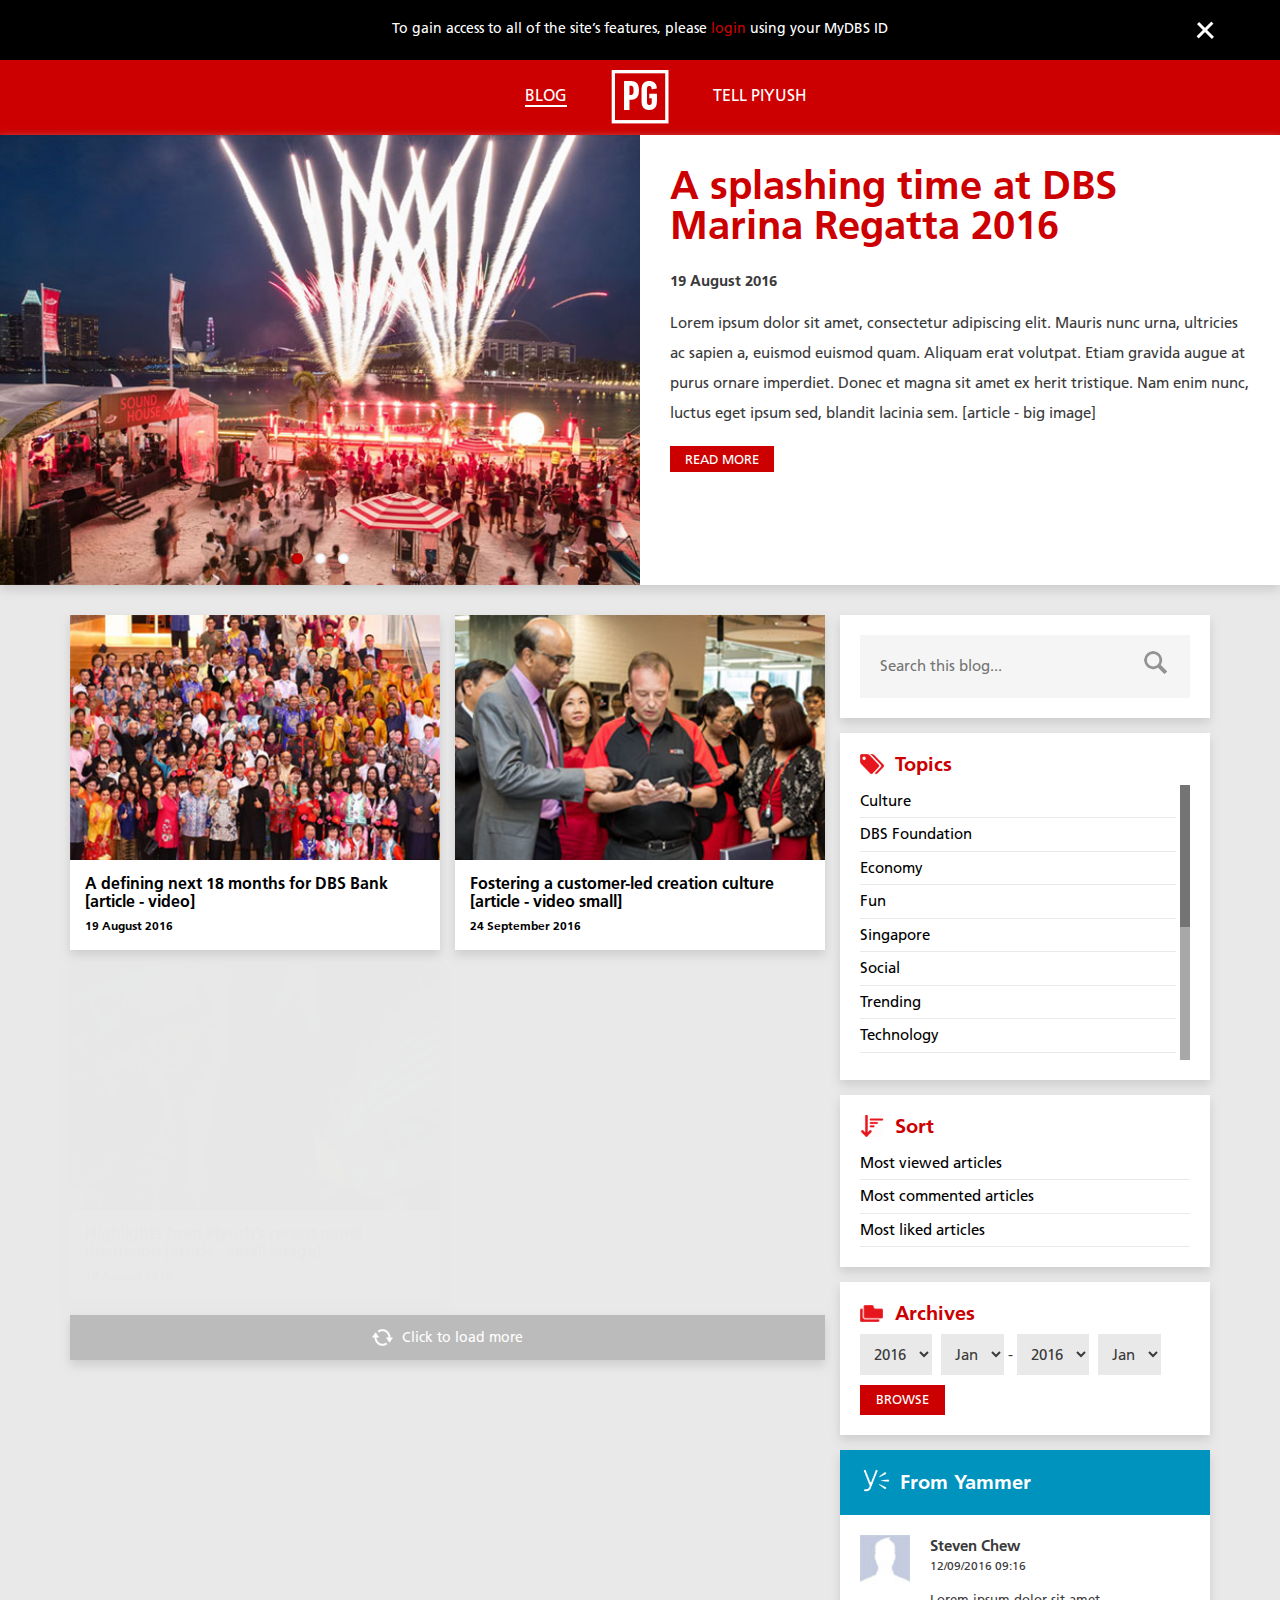
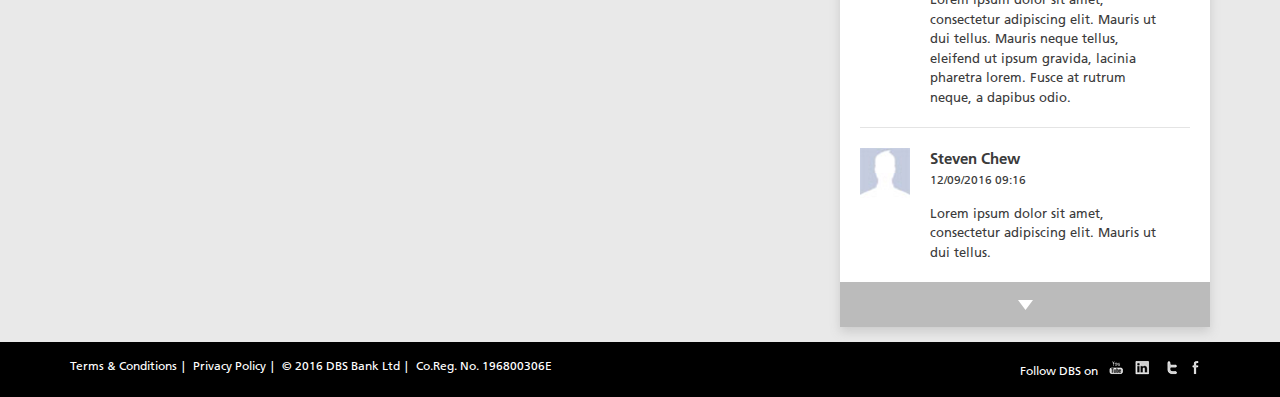
==== index.html @ 44f1f4d0 "first batch" ====
<!DOCTYPE html>
<html lang="en">
<head>
  <meta charset="utf-8">
  <meta http-equiv="X-UA-Compatible" content="IE=edge">
  <meta name="viewport" content="width=device-width, initial-scale=1, maximum-scale=1, user-scalable=no">
  <title>PG</title>
  <meta name="description" content="stuff">
  <meta name="keywords" content="stuff">
  <link rel="icon" href="favicon.png" type="icon/png" />
  <link rel="stylesheet" href="css/plugins.css"/>
  <link rel="stylesheet" href="css/styles.css"/>
  <!--[if lt IE 9]>
  <script src="https://oss.maxcdn.com/html5shiv/3.7.2/html5shiv.min.js"></script>
  <script src="https://oss.maxcdn.com/respond/1.4.2/respond.min.js"></script>
  <![endif]-->
  <script src="js/jquery.js"></script>
</head>
<body>
<!-- start header -->
<div class="login-header">
  <div class="container">
    <div class="row">
      <div class="col-md-12">
        <div class="login-header--statement">To gain access to all of the site’s features, please <a href="#login" title="login" class="fancybox link-login">login</a> using your MyDBS ID</div>
        <span class="js-close">Close</span>
      </div>
    </div>
  </div>
</div>
<header class="header-main">
  <div class="container">
    <div class="row">
      <div class="col-md-12">
        <h2 class="header-left"><span>Blog</span></h2>
        <a href="index.html" title="PG" class="branding-desktop"><img src="./images/branding.png" alt="PG"/></a>
        <h2 class="header-right"><a href="#" title="Tell Piyush">Tell Piyush</a></h2>
      </div>
    </div>
  </div>
</header>
<!-- end header -->


<section class="post-main clearfix">
  <div class="carousel-wrap js-loading">
    <div class="flexslider">
      <ul class="slides">
        <li>
          <a href="article.html" title="A splashing time at DBS Marina Regatta 2016" class="post-main--image" style="background-image:url(./placeholder/image-main.jpg);">
          </a>
        </li>
        <li>
          <a href="article.html" title="A splashing time at DBS Marina Regatta 2016" class="post-main--image" style="background-image:url(./placeholder/image-main-02.jpg);">
          </a>
        </li>
        <li>
          <a href="article.html" title="A splashing time at DBS Marina Regatta 2016" class="post-main--image" style="background-image:url(./placeholder/image-main-03.jpg);">
          </a>
        </li>
      </ul>
    </div>
  </div>
  <div class="post-main--content">
    <h2><a href="article.html" title="A splashing time at DBS Marina Regatta 2016">A splashing time at DBS Marina Regatta 2016</a></h2>
    <strong>19 August 2016</strong>
    <div class="post-main--data">
      <p>Lorem ipsum dolor sit amet, consectetur adipiscing elit. Mauris nunc urna, ultricies ac sapien a, euismod euismod quam. Aliquam erat volutpat. Etiam gravida augue at purus ornare imperdiet. Donec et magna sit amet ex herit tristique. Nam enim nunc, luctus eget ipsum sed, blandit lacinia sem. [article - big image]</p>
    </div>
    <a href="article.html" title="Read More" class="button button-red">Read More</a>
  </div>
</section>
<div class="container">
  <div class="row">
    <div class="col-md-8">

      <div class="row post-item--wrap">
      
        <!-- repeater start-->
        <div class="col-md-6 post-item--loader">
          <a href="article-video.html" title="#" class="post-item animate">
            <div class="post-item--image">
              <img src="./placeholder/image-post-01.jpg" alt="#" class="animate"/>
            </div>
            <div class="post-item--data">
              <h3>A defining next 18 months for DBS Bank [article - video]</h3>
              <strong>19 August 2016</strong>
            </div>
          </a>
        </div>
        <!-- repeater ends -->
        <div class="col-md-6 post-item--loader">
          <a href="article-videoSM.html" title="#" class="post-item animate">
            <div class="post-item--image">
              <img src="./placeholder/image-post-02.jpg" alt="#" class="animate"/>
            </div>
            <div class="post-item--data">
              <h3>Fostering a customer-led creation culture [article - video small]</h3>
              <strong>24 September 2016</strong>
            </div>
          </a>
        </div>
        <div class="col-md-6 post-item--loader">
          <a href="article-small.html" title="" class="post-item animate">
            <div class="post-item--image">
              <img src="./placeholder/image-post-03.jpg" alt="#" class="animate"/>
            </div>
            <div class="post-item--data">
              <h3>Highlights from Piyush’s recent panel discussion [article - small image]</h3>
              <strong>19 August 2016</strong>
            </div>
          </a>
        </div>
        <div class="col-md-6 post-item--loader">
          <a href="article-noimage.html" title="" class="post-item animate post-item--noimage">
            <div class="post-item--image">
              <!-- no image add *post-item--noimage class above-->
            </div>
            <div class="post-item--data">
              <h3>We are the World’s Best Digital Bank [article - no image]</h3>
              <strong>19 August 2016</strong>
            </div>
          </a>
        </div>
        <div class="col-md-6 post-item--loader">
          <a href="#" title="link" class="post-item animate">
            <div class="post-item--image">
              <img src="./placeholder/image-post-04.jpg" alt="#" class="animate"/>
            </div>
            <div class="post-item--data">
              <h3>DBS launches SGD 50 Million Foundation</h3>
              <strong>24 September 2016</strong><span class="seen-on seen-linkedin">As seen on</span>
            </div>
          </a>
        </div>
        <div class="col-md-6 post-item--loader">
          <a href="#" title="link" class="post-item animate post-item--noimage">
            <div class="post-item--image">
              <!-- no image add *post-item--noimage class above-->
            </div>
            <div class="post-item--data">
              <h3>We are the World’s Best Digital Bank</h3>
              <strong>19 August 2016</strong>
            </div>
          </a>
        </div>
        <div class="col-md-6 post-item--loader">
          <a href="#" title="link" class="post-item animate">
            <div class="post-item--image">
              <img src="./placeholder/image-post-06.jpg" alt="#" class="animate"/>
            </div>
            <div class="post-item--data">
              <h3>A defining next 18 months for DBS</h3>
              <strong>24 September 2016</strong>
            </div>
          </a>
        </div>
        <div class="col-md-6 post-item--loader">
          <a href="#" title="link" class="post-item animate post-item--noimage">
            <div class="post-item--image">
              <!-- no image add *post-item--noimage class above-->
            </div>
            <div class="post-item--data">
              <h3>DBS Group reported third-quarter earnings of SGD 1.07 billion, up 6% from a year ago. </h3>
              <strong>19 August 2016</strong>
            </div>
          </a>
        </div>
        <div class="col-md-6 post-item--loader">
          <a href="#" title="link" class="post-item animate">
            <div class="post-item--image">
              <img src="./placeholder/image-post-08.jpg" alt="#" class="animate"/>
            </div>
            <div class="post-item--data">
              <h3>A strong endorsement at the DBS board retreat</h3>
              <strong>24 September 2016</strong>
            </div>
          </a>
        </div>
        <div class="col-md-6 post-item--loader">
          <a href="#" title="link" class="post-item animate">
            <div class="post-item--image">
              <img src="./placeholder/image-post-01.jpg" alt="#" class="animate"/>
            </div>
            <div class="post-item--data">
              <h3>A defining next 18 months for DBS Bank lorem ipsum dolor sit amet</h3>
              <strong>19 August 2016</strong>
            </div>
          </a>
        </div>
        <div class="col-md-6 post-item--loader">
          <a href="#" title="link" class="post-item animate">
            <div class="post-item--image">
              <img src="./placeholder/image-post-02.jpg" alt="#" class="animate"/>
            </div>
            <div class="post-item--data">
              <h3>Fostering a customer-led creation culture</h3>
              <strong>24 September 2016</strong>
            </div>
          </a>
        </div>
        <div class="col-md-6 post-item--loader">
          <a href="#" title="link" class="post-item animate">
            <div class="post-item--image">
              <img src="./placeholder/image-post-03.jpg" alt="#" class="animate"/>
            </div>
            <div class="post-item--data">
              <h3>Highlights from Piyush’s recent panel discussion</h3>
              <strong>19 August 2016</strong>
            </div>
          </a>
        </div>
        <div class="col-md-6 post-item--loader">
          <a href="#" title="link" class="post-item animate">
            <div class="post-item--image">
              <img src="./placeholder/image-post-04.jpg" alt="#" class="animate"/>
            </div>
            <div class="post-item--data">
              <h3>DBS launches SGD 50 Million Foundation</h3>
              <strong>24 September 2016</strong>
            </div>
          </a>
        </div>
        <div class="col-md-6 post-item--loader">
          <a href="#" title="link" class="post-item animate post-item--noimage">
            <div class="post-item--image">
              <!-- no image add *post-item--noimage class above-->
            </div>
            <div class="post-item--data">
              <h3>We are the World’s Best Digital Bank</h3>
              <strong>19 August 2016</strong>
            </div>
          </a>
        </div>
        <div class="col-md-6 post-item--loader">
          <a href="#" title="link" class="post-item animate">
            <div class="post-item--image">
              <img src="./placeholder/image-post-06.jpg" alt="#" class="animate"/>
            </div>
            <div class="post-item--data">
              <h3>A defining next 18 months for DBS</h3>
              <strong>24 September 2016</strong>
            </div>
          </a>
        </div>
        <div class="col-md-6 post-item--loader">
          <a href="#" title="link" class="post-item animate post-item--noimage">
            <div class="post-item--image">
              <!-- no image add *post-item--noimage class above-->
            </div>
            <div class="post-item--data">
              <h3>DBS Group reported third-quarter earnings of SGD 1.07 billion, up 6% from a year ago. </h3>
              <strong>19 August 2016</strong>
            </div>
          </a>
        </div>
        <div class="col-md-6 post-item--loader">
          <a href="#" title="link" class="post-item animate">
            <div class="post-item--image">
              <img src="./placeholder/image-post-08.jpg" alt="#" class="animate"/>
            </div>
            <div class="post-item--data">
              <h3>A strong endorsement at the DBS board retreat</h3>
              <strong>24 September 2016</strong>
            </div>
          </a>
        </div>
        
      </div>
      
      <div class="row">
        <div class="col-md-12">
          <div class="js-loadmore button-load animate"><span>Click to load more</span></div>
        </div>
      </div>
    </div>
    
    <!-- start sidebar-->
    <div class="col-md-4">
      <div class="aside-wrapper">
        <div class="box-aside box-search">
          <form action="search.html">
            <input type="text" placeholder="Search this blog..." class="field-search"/>
            <input type="submit" class="field-submit animate"/>
          </form>
        </div>
        <div class="box-aside box-topics">
          <h2>Topics</h2>
          <div class="box-topics--list scroll-pane">
            <ul>
              <li><a href="#" title="Culture">Culture</a></li>
              <li><a href="#" title="DBS Foundation">DBS Foundation</a></li>
              <li><a href="#" title="Economy">Economy</a></li>
              <li><a href="#" title="Fun">Fun</a></li>
              <li><a href="#" title="Singapore">Singapore</a></li>
              <li><a href="#" title="Social">Social</a></li>
              <li><a href="#" title="Trending">Trending</a></li>
              <li><a href="#" title="Technology">Technology</a></li>
              <li><a href="#" title="Culture">Culture</a></li>
              <li><a href="#" title="DBS Foundation">DBS Foundation</a></li>
              <li><a href="#" title="Economy">Economy</a></li>
              <li><a href="#" title="Fun">Fun</a></li>
              <li><a href="#" title="Singapore">Singapore</a></li>
              <li><a href="#" title="Social">Social</a></li>
              <li><a href="#" title="Trending">Trending</a></li>
              <li><a href="#" title="Technology">Technology</a></li>
            </ul>
          </div>
        </div>
        <div class="box-aside box-sort">
          <h2>Sort</h2>
          <ul>
            <li><a href="#" title="Most viewed articles">Most viewed articles</a></li>
            <li><a href="#" title="Most commented articles">Most commented articles</a></li>
            <li><a href="#" title="Most liked articles">Most liked articles</a></li>
          </ul>
        </div>
        <div class="box-aside box-archives">
          <h2>Archives</h2>
          <div class="box-archive--date">
            <select>
              <option>2016</option>
            </select>
            <select>
              <option>Jan</option>
            </select>
            -
            <select>
              <option>2016</option>
            </select>
            <select>
              <option>Jan</option>
            </select>
            <a href="#" title="#" class="button button-red">Browse</a>
          </div>
        </div>
        <div class="box-aside box-yammer">
          <h2>From Yammer</h2>
          <div class="yammer-data yammer-wrapper yammer-hide">
            <div class="yammer-post clearfix">
              <div class="yammer-image">
                <img src="./images/icon-user.jpg" title="Steven Chew"/>
              </div>
              <div class="yammer-data">
                <strong>Steven Chew</strong>
                <div class="yammer-date">
                  <span>12/09/2016</span>
                  <span>09:16</span>
                </div>
                <div class="yammer-content">
                  Lorem ipsum dolor sit amet, consectetur adipiscing elit. Mauris ut dui tellus. Mauris neque tellus, eleifend ut ipsum gravida, lacinia pharetra lorem. Fusce at rutrum neque, a dapibus odio. 
                </div>
              </div>
            </div>
            <div class="yammer-post clearfix">
              <div class="yammer-image">
                <img src="./images/icon-user.jpg" title="Steven Chew"/>
              </div>
              <div class="yammer-data">
                <strong>Steven Chew</strong>
                <div class="yammer-date">
                  <span>12/09/2016</span>
                  <span>09:16</span>
                </div>
                <div class="yammer-content">
                  Lorem ipsum dolor sit amet, consectetur adipiscing elit. Mauris ut dui tellus.
                </div>
              </div>
            </div>
            <div class="yammer-post clearfix">
              <div class="yammer-image">
                <img src="./images/icon-user.jpg" title="Steven Chew"/>
              </div>
              <div class="yammer-data">
                <strong>Steven Chew</strong>
                <div class="yammer-date">
                  <span>12/09/2016</span>
                  <span>09:16</span>
                </div>
                <div class="yammer-content">
                  Lorem ipsum dolor sit amet, consectetur adipiscing elit. Mauris ut dui tellus.
                </div>
              </div>
            </div>
            <div class="yammer-post clearfix">
              <div class="yammer-image">
                <img src="./images/icon-user.jpg" title="Steven Chew"/>
              </div>
              <div class="yammer-data">
                <strong>Steven Chew</strong>
                <div class="yammer-date">
                  <span>12/09/2016</span>
                  <span>09:16</span>
                </div>
                <div class="yammer-content">
                  Lorem ipsum dolor sit amet, consectetur adipiscing elit. Mauris ut dui tellus.
                </div>
              </div>
            </div>
            <div class="yammer-load animate">
             Load
            </div>
          </div>
        </div>
      </div>
      <!--end siderbar-->
    </div>
  </div>
</div>
<!-- start footer -->
<footer>
  <div class="container">
  <div class="row">
    <div class="col-md-8 footer-left">
      <ul>
        <li><a href="http://www.dbs.com/terms/default.page" title="Terms &amp; Conditions">Terms &amp; Conditions</a></li>
        <li><a href="http://www.dbs.com/privacy/default.page" title="Privacy Policy">Privacy Policy</a></li>
        <li>&copy; 2016 DBS Bank Ltd</li>
        <li>Co.Reg. No. 196800306E</li>
      </ul>
    </div>
    <div class="col-md-4 footer-right">
      <span>Follow DBS on</span>
      <ul>
        <li><a href="https://www.youtube.com/dbs" title="Youtube" target="_blank">Youtube</a></li>
        <li><a href="https://www.linkedin.com/company/dbs-bank" title="Instagram" target="_blank">Instagram</a></li>
        <li><a href="https://twitter.com/dbsbank" title="Twitter" target="_blank">Twitter</a></li>
        <li><a href="http://www.facebook.com/dbs.sg" title="Facebook" target="_blank">Facebook</a></li>
      </ul>
    </div>
  </div>
  </div>
</footer>
<!-- end footer -->

<div id="login" class="js-hide modal-login">
  <div class="modal-login--header">
    Please login using your 1Bank ID
  </div>
  <div class="modal-login--content">
    <div class="modal-input--wrap">
      <label for="id">1 Bank ID</label><input type="text" id="id"/>
    </div>
    <div class="modal-input--wrap">
      <label for="password">Password</label><input type="password" id="password"/>
    </div>
      <input type="submit" value="Login" class="button button-red"/>
  </div>
</div>
  
<script src="./js/plugins.js"></script>
<script src="./js/scripts.js"></script>
</body>
</html>
---- css/styles.css ----
/*******FONTS*******/
@font-face{font-family:Frutiger;src:url(../fonts/fe232554-5489-4874-bb45-bd966c8c5932.eot?#iefix);src:url(../fonts/fe232554-5489-4874-bb45-bd966c8c5932.eot?#iefix) format("eot"),url(../fonts/0811514e-6660-4043-92c1-23d0b8caaa2f.woff2) format("woff2"),url(../fonts/aeae8cac-ba4d-40d2-bbcf-936f2c7dcfe6.woff) format("woff"),url(../fonts/caedf2e6-fbef-4928-b08e-1f975981ae8d.ttf) format("truetype"),url(../fonts/7def0e34-f28d-434f-b2ec-472bde847115.svg#7def0e34-f28d-434f-b2ec-472bde847115) format("svg");font-weight:400}
@font-face{font-family:Frutiger;src:url(../fonts/eb06b4c3-c0fd-4cd0-a9d9-a2954f6839a7.eot?#iefix);src:url(../fonts/eb06b4c3-c0fd-4cd0-a9d9-a2954f6839a7.eot?#iefix) format("eot"),url(../fonts/8c92eb68-ce37-4962-a9f4-5b47d336bd1c.woff2) format("woff2"),url(../fonts/9bdfdcac-bbd4-46a9-9280-056c9a4438a2.woff) format("woff"),url(../fonts/5dae3a6e-9b07-4c2f-aed2-1f5b8951261b.ttf) format("truetype"),url(../fonts/eae74276-dd78-47e4-9b27-dac81c3411ca.svg#eae74276-dd78-47e4-9b27-dac81c3411ca) format("svg");font-weight:700}

/*******GLOBAL*******/
html{background:#000}
body{background:#e9e9e9;font:400 15px/1.5 'Frutiger', sans-serif;color:#3b3b3b}

input{border:none}
img, video{max-width:100%}
select{cursor:pointer}
a:hover, a:focus{text-decoration:none}
/*******USEFUL STUFF*******/
.animate, .button, a{-webkit-transition:all .5s ease-in-out;-o-transition:all .5s ease-in-out;transition:all .5s ease-in-out;}
.post-item.animate {-webkit-transition:all .7s ease-in-out;-o-transition:all .7s ease-in-out;transition:all .7s ease-in-out;}
.post-item.animate .post-item--image img.animate{-webkit-transition:all .7s ease-in-out;-o-transition:all .7s ease-in-out;transition:all .7s ease-in-out;}
.js-close{background:url(../images/icon-close.png) center 0 no-repeat;height:25px;width:25px;float:right;font-size:0;line-height:0;position:absolute;top: 0;right:0;cursor:pointer;}
.js-hide{display:none}

.button{padding:5px 15px;text-decoration:none;width:110px;font-size:13px;border:none}
.button:hover{text-decoration:none;color:#fff;background:#a70101}
.button-red{background:#cc0000;color:#fff;text-transform:uppercase;color:#fff}

.color-red{color:#cc0000}
.ribbon-small{background:url(../images/ribbon-bg--small.png) left center no-repeat;color:#fff;width:109px;height:40px;display:block;position:absolute;left:-11px;top:20px;padding:8px 0;text-align:center;font-size:11px;text-transform:uppercase;z-index:1}
.button-load{background:#bbb;color:#fff;width:100%;margin-bottom:55px;height:45px;cursor:pointer;font-size:14px;text-align:center;line-height:45px}
.button-load:hover{background:#918e8e}
.button-load span{background:url(../images/icon-load.png) left center no-repeat;padding-left:30px}

.title-header{margin:50px 0 35px;font-size:40px}
/*******HEADER*******/
.login-header{background:#000;min-height:60px;color:#fff;line-height:1.2;font-size:14px;text-align:center;padding: 20px 0;}
.login-header.js-hideme{height:0;overflow:hidden;min-height: 0;padding: 0;}
.link-login{color:#cc0000}
.link-login:hover{color:#a70101}

.header-main{background:#cc0000;height:75px;color:#fff;text-align:center}
.header-main .branding-desktop{display:inline-block;margin:10px 40px}
.header-main h2{display:inline-block;line-height:1.7;margin:0;font-size:16px;text-transform:uppercase;width:100px}
.header-main .header-left span{border-bottom:2px solid #fff;}
.header-main .header-left{text-align:right}
.header-main .header-right{text-align:left}
.header-main .header-right a{color:#fff}
.header-main .header-right a:hover{border-bottom:2px solid #fff;transition:none}

/*******ASIDE*******/
.box-aside{background:#fff;padding:20px;margin-bottom:15px;}
.box-aside h2{margin-top:0;color:#cc0000;padding-left:35px;font-size:20px;font-weight:bold;margin:0 0 10px 0}
.box-aside ul{margin:0;padding:0}
.box-aside li{border-bottom:1px solid #e9e9e9;list-style-type:none}
.box-aside li a{display:block;padding:5px 0;color:#000}
.box-aside li a:hover{text-decoration:none;opacity:0.7}

.box-aside.box-search{position:relative}
.box-search .field-search{background:#f5f5f5;width:100%;padding:20px 50px 20px 20px;border:none;position:relative}
.box-search .field-submit{position:absolute;right:35px;top:35px;background:url(../images/icon-search.png) center center no-repeat;height:25px;width:40px;font-size:0;line-height:0;border:none}

.box-topics h2{background:url(../images/icon-topic.png) left center no-repeat}
.box-topics--list.scroll-pane{height:275px;overflow:auto;width:100%}

.box-sort h2{background:url(../images/icon-sort.png) left center no-repeat}

.box-archives h2{background:url(../images/icon-archive.png) left center no-repeat}
.box-archive--date select{background:#e9e9e9;padding: 10px;border:none;margin-right: 5px;}
.box-archive--date select:nth-child(2){margin-right:0}
.box-archive--date .button{margin-top:10px;display:block;width:85px;text-align:center}

.box-aside.box-yammer{padding:0}
.box-aside.box-yammer h2{background:url(../images/icon-yammer.png) 20px center no-repeat #0093be;color:#fff;width:100%;height:65px;line-height:65px;padding-left:60px;margin:0}
.box-aside.box-yammer .yammer-load{background:url(../images/icon-chevron.png) center center no-repeat #bbb;color:#fff;width:100%;height:45px;cursor:pointer;font-size:0;line-height:0;margin-top:-21px}
.box-aside.box-yammer .yammer-load:hover{background-color:#918e8e}
.yammer-data.yammer-hide .yammer-post{display:none}
.yammer-data .yammer-post{margin:20px;border-bottom:1px solid #e4e4e4;padding-bottom:20px;}
.yammer-data .yammer-image{width:50px;float:left;margin-right:20px}
.yammer-data .yammer-image img{width:100%}
.yammer-data .yammer-data{float:left;width:70%}
.yammer-data .yammer-data strong{font-size:15px}
.yammer-data .yammer-date{font-size:12px;margin-bottom:15px}
.yammer-data .yammer-content{font-size:13px}


/*******MAIN PAGE*******/
.post-main{min-height:450px;background:#fff;margin-bottom:30px}
.post-main--image{background-size:cover;background-position:center center;background-repeat:no-repeat;}
.post-main--content{width:50%;float:left;position:relative;padding:30px;}
.post-main--content h2, .post-main--content h2 a{color:#cc0000;font-size:40px;margin:0 0 25px;line-height:1;font-weight:bold}
.post-main--content h2 a:hover{color:#a70101}
.post-main--content strong{margin-bottom:15px;display:block}
.post-main--data{margin-bottom:20px;line-height:2}
.post-main--content .ribbon-small{padding:8px 30px;}

/*******ARTICLE PAGE*******/
.post-featured--media{overflow:hidden;background:url(../images/bg-pattern-black.png);position:relative}
.post-featured--media.js-imageSmall{position:static}
.post-featured--media img{width:100%}
.post-featured--media video, .post-featured--media iframe, .post-featured--media img{margin:0 auto;display:block;}
.post-featured--video{background:url('../images/icon-video.png') center center no-repeat;position:absolute;top:50%;margin:auto auto;width:90px;height:90px;z-index:1;cursor:pointer;left: 50%;transform: translate(-50%, -50%);}

.post-article{background:#fff;padding:30px;}
.post-article.post-featured-noImage{margin-top:15px}
.post-article h1{color:#cc0000;font-size:40px;margin:20px 0 25px;line-height:1;font-weight:bold;max-width:450px}
.post-article .post-article--category ul{margin:0;padding:0}
.post-article .post-article--category li{display:inline;list-style-type:none;margin-right:10px}
.post-article .post-article--category li a{background:#cc0000;display:inline-block;padding:5px 15px;text-align:center;font-size:11px;text-transform:uppercase;/*border-radius:5px;*/color:#fff}
.post-article .post-article--category li a:hover{background:#a70101}
.post-article--date{margin-bottom:15px;display:block}
.post-article--data p{line-height:2}
.post-article--data img{margin-top:20px;margin-bottom:20px;max-width:100%}
.title-interest{margin:35px 0 25px;font-size:35px}
.post-article--interested{margin-bottom:30px}
.post-article--imageSmall{opacity:0}

.aside-article{margin-top:15px}
.aside-article .box-article{background:#cc0000;height:65px;margin-bottom:2px;display:block;color:#fff;line-height:65px;padding-left:25px;}
.aside-article .box-article.box-like:hover, .aside-article .box-article.box-share:hover{background:#a70101}
.box-article.box-like strong{background:url(../images/icon-like.png) left center no-repeat;padding-left:40px}
.box-article.box-like{position:relative}
.box-article.box-like a:first-child{color:#fff;display:block}
.box-article.box-like a.link-like{color:#fff;position: absolute;top: 25px;left: 130px;height: 20px;line-height: 1;padding: 0;}
.box-article.box-like a.link-like:hover span{text-decoration:underline}
.box-article.box-share strong{background:url(../images/icon-mail.png) left center no-repeat;padding-left:40px}

.aside-article .box-article.box-yammer{background:#0093be;margin-bottom:2px}
.aside-article .box-article.box-yammer:hover{background:#037394}
.aside-article .box-article.box-yammer strong{background:url(../images/icon-yammer.png) left center no-repeat;color:#fff;padding-left:40px}

.box-discussion{padding:0}
.box-discussion h2{background:url(../images/icon-discussion.png) 20px 25px no-repeat;padding:20px 0 0 60px;}

.yammer-discussion{background:#cc0000;padding:0;height:65px;font-size:15px;font-weight:bold;line-height:65px;color:#fff;cursor:pointer;display:block; padding-left:30px}
.yammer-discussion:hover{background:#a70101;color:#fff}
.yammer-discussion span{background:url(../images/icon-join.png) left center no-repeat;padding-left:35px}

.media-small{position:absolute;z-index:1;}
.media-small img{width:100%}

.post-featured-noImage{margin-bottom:15px}
.js-interested{display:none}

.js-sticky{position:fixed;top:0;background:#fff}
.js-sticky .box-aside{margin-bottom:0}
.js-sticky .yammer-discussion{margin-top:0}
/*******REUSABLE*******/
.post-item{background:#fff;position:relative;height:335px;margin-bottom:15px;display:block;color:#000;text-decoration:none;position:relative;}
.post-item:hover{background:#cc0000;color:#fff;text-decoration:none;}
.post-item--image{height:245px;overflow:hidden}
.post-item:hover img{ -moz-transform: scale(1.05); -webkit-transform: scale(1.05);transform: scale(1.05);}
.post-item--image img{width:100%;}
.post-item--data{padding: 15px 15px 40px 15px;}
.post-item--data h3{font-size:16px;margin:0;font-weight:bold;}
.post-item--data strong{font-size:12px;position:absolute;bottom: 15px;left: 15px;}
.post-item--data .seen-on{font-size:12px;position:absolute;bottom: 15px;right:15px}
.seen-linkedin{background:url(../images/icon-linkedin.png) right center no-repeat;padding-right:20px}


.post-item.post-item--noimage .post-item--image{display:none}
.post-item.post-item--noimage h3{font-size:35px;height:230px;font-weight:normal;vertical-align: middle;display: table-cell;}
.post-item.post-item--noimage .post-item--data{background:url(../images/bg-pattern-white.png);}
.post-item.post-item--noimage{color:#000}
.post-item.post-item--noimage:hover h3{color:#000}
.post-item.post-item--noimage:hover strong{color:#fff}

.post-item--loader{display:none}
/*******FOOTER*******/
footer{background:#000;font-size:12px;padding:15px 0;color:#fff}
footer ul{margin:0;padding:0}
footer li{display:inline;list-style-type:none;}
footer .footer-left li a{color:#fff}
footer .footer-left li a:hover{color:#cc0000}
footer .footer-left li:after{content:'|';margin:0 5px}
footer .footer-left li:last-child:after{content:'';display:none}
footer .footer-right{text-align:right}
footer .footer-right span{padding-top:5px;display:inline-block;vertical-align:middle}
footer .footer-right ul{display:inline}
footer .footer-right ul li{display:inline}
footer .footer-right ul li:first-child a{background-position:0 0}
footer .footer-right ul li:nth-child(2) a{background-position:71px 0}
footer .footer-right ul li:nth-child(3) a{background-position:47px 0}
footer .footer-right ul li:nth-child(4) a{background-position:20px 0}
footer .footer-right ul li a{background:url(../images/icon-social.png);font-size:0;line-height:0;vertical-align:top;width:25px;height:25px;display:inline-block;opacity:1}
footer .footer-right ul li a:hover{opacity:0.7}

/*******FANCYBOX*******/
.fancybox-skin{border-radius:0}
.fancybox-opened .fancybox-skin{box-shadow:none}
.fancybox-lock .fancybox-overlay{background:rgba(0,0,0,0.6)}
.fancybox-inner{max-width:700px}
.fancybox-close{background:url(../images/icon-close.png) center center no-repeat;top:10px;right:10px}

.modal-login--header{background:url(../images/bg-pattern-red.png);width:700px;height:60px;line-height:60px;font-size:16px;color:#fff;text-align:center}
.modal-login--content{padding:30px}
.modal-input--wrap{display:block;margin-bottom:10px}
.modal-input--wrap label{width:170px;padding-right:20px;text-align:right;font-weight:normal;}
.modal-input--wrap.modal-input--textarea label{vertical-align:top;padding-top:10px}
.modal-input--wrap input{background:#ececec;height:50px;width:360px;padding:0 15px;}
.modal-input--wrap textarea{height:300px;border:0;padding:15px;width:360px;background:#ececec;resize:none;overflow:auto}
.modal-login--content .button{margin-left:170px}

.modal-like .modal-login--content{padding: 10px 10px 10px 20px;}
.like-wrap{height:250px}
.like-user{margin-bottom:15px;width: 215px;float:left;}
.like-image{width:50px;float:left;margin-right:10px}
.like-data{width:60%;float:left;text-align:left;line-height:1;padding-top:8px}
.like-data strong{margin-bottom:5px;display:block}
.like-date{font-size:12px}

/*******SCROLLPANE*******/
.jspVerticalBar {width:10px;background:#fff}
.jspTrack{width:10px;background:#a8a8a8}
.jspDrag{background:#747474}

/*******FLEXSLIDER*******/
.carousel-wrap.js-loading{min-height:300px;}
.carousel-wrap.js-loading .flexslider li{display:none}
.flexslider{margin:0 0 0 0;background:none;border:none;border-radius:0;box-shadow:none}
.flex-control-nav{bottom:10px}
.flex-direction-nav a{height:50px;display:none}
.flex-control-paging li a{background:#fff}
.flex-control-paging li a.flex-active, .flex-control-paging li a:hover{background:#cc0000}

.post-main .flexslider{overflow:hidden;width:100%;height:100%}
.post-main .carousel-wrap {width:50%;float:left;}
.post-main .post-main--image{width:100%;height:100%;display:block}

/********BOX SHADOWS******/
.box-aside, .js-aside, .post-item{box-shadow: 0px 5px 10px #cccccc;}
.post-item:hover{-webkit-transform: translate(-5px, -5px); transform: translate(-5px, -5px);box-shadow:5px 5px 5px #ccc}

.post-article, .button-load, .post-main{box-shadow: 0px 5px 10px #cccccc;}
/*******RESPONSIVE*******/
@media only screen and (max-width : 1200px) {
  .post-main--image{background-size:cover}
  .box-archive--date select{padding: 10px 2px;}
}
@media only screen and (max-width : 992px) {
  .post-main .carousel-wrap{height:300px!important}
  .post-main--image, .post-main--content, .post-main .carousel-wrap{width:100%;float:none;display:block!important}
  .post-main--content h2{margin-top:0}
  .post-main, .post-item, .box-aside{margin-bottom:10px}
  .button-load{margin-bottom:30px}
  .title-interest{padding-left:15px;padding-right:15px}
  .js-interested{display:block}
  .post-item--image, .post-item{height:auto}
  .js-sticky{position:relative!important}
  .js-aside{width:auto!important}
  .post-main .post-main--image{background-size:cover}
  footer{padding-left:15px;padding-right:15px}
  footer .footer-right{text-align:left}
  .container{margin-left:0;margin-right:0;padding-left:0;padding-right:0;width:100%}
  .row{margin-left:0;margin-right:0}
  .col-md-8, .col-md-6, .col-md-4{padding-left:0;padding-right:0}
}
@media only screen and (max-width : 768px) {
  .login-header{font-size:14px;}
  .login-header--statement{padding-right:24px}
  .login-header .js-close{background-size: 20px 20px;right:15px;}
  .branding-desktop img{max-width:50px}
  .modal-login--header{width:100%}
  .modal-input--wrap label{width:30%;}
  .modal-input--wrap input{width:65%;}
  .modal-input--wrap textarea{width:65%;}
  .modal-login--content .button{margin-left:30%}
  .fancybox-wrap{left:0!important;width:100%!important}
  .fancybox-inner{width:100%!important;max-width:100%}
  .like-user{width:48%}
  .modal-login--content{padding:20px 0;}
  .modal-login--content textarea{height:200px}
  .box-yammer{display:none}
  .post-item.post-item--noimage h3{height:350px}
  .js-interested{margin-bottom:30px}
  .title-interest{font-size:20px}
  .media-small{position:relative;width:auto!important}
  .post-article--imageSmall{margin-top:0!important;opacity:1!important}
  footer{font-size:9px}
  footer .footer-right span{padding-top:10px}
}
@media only screen and (max-width : 480px) {
  .login-header .js-close{top: 4px;}
  .login-header--statement{padding-right:40px}
  .header-main .branding-desktop{margin:10px 20px}
  .header-main h2{font-size:14px;width:90px}
  footer{font-size:8px}
}
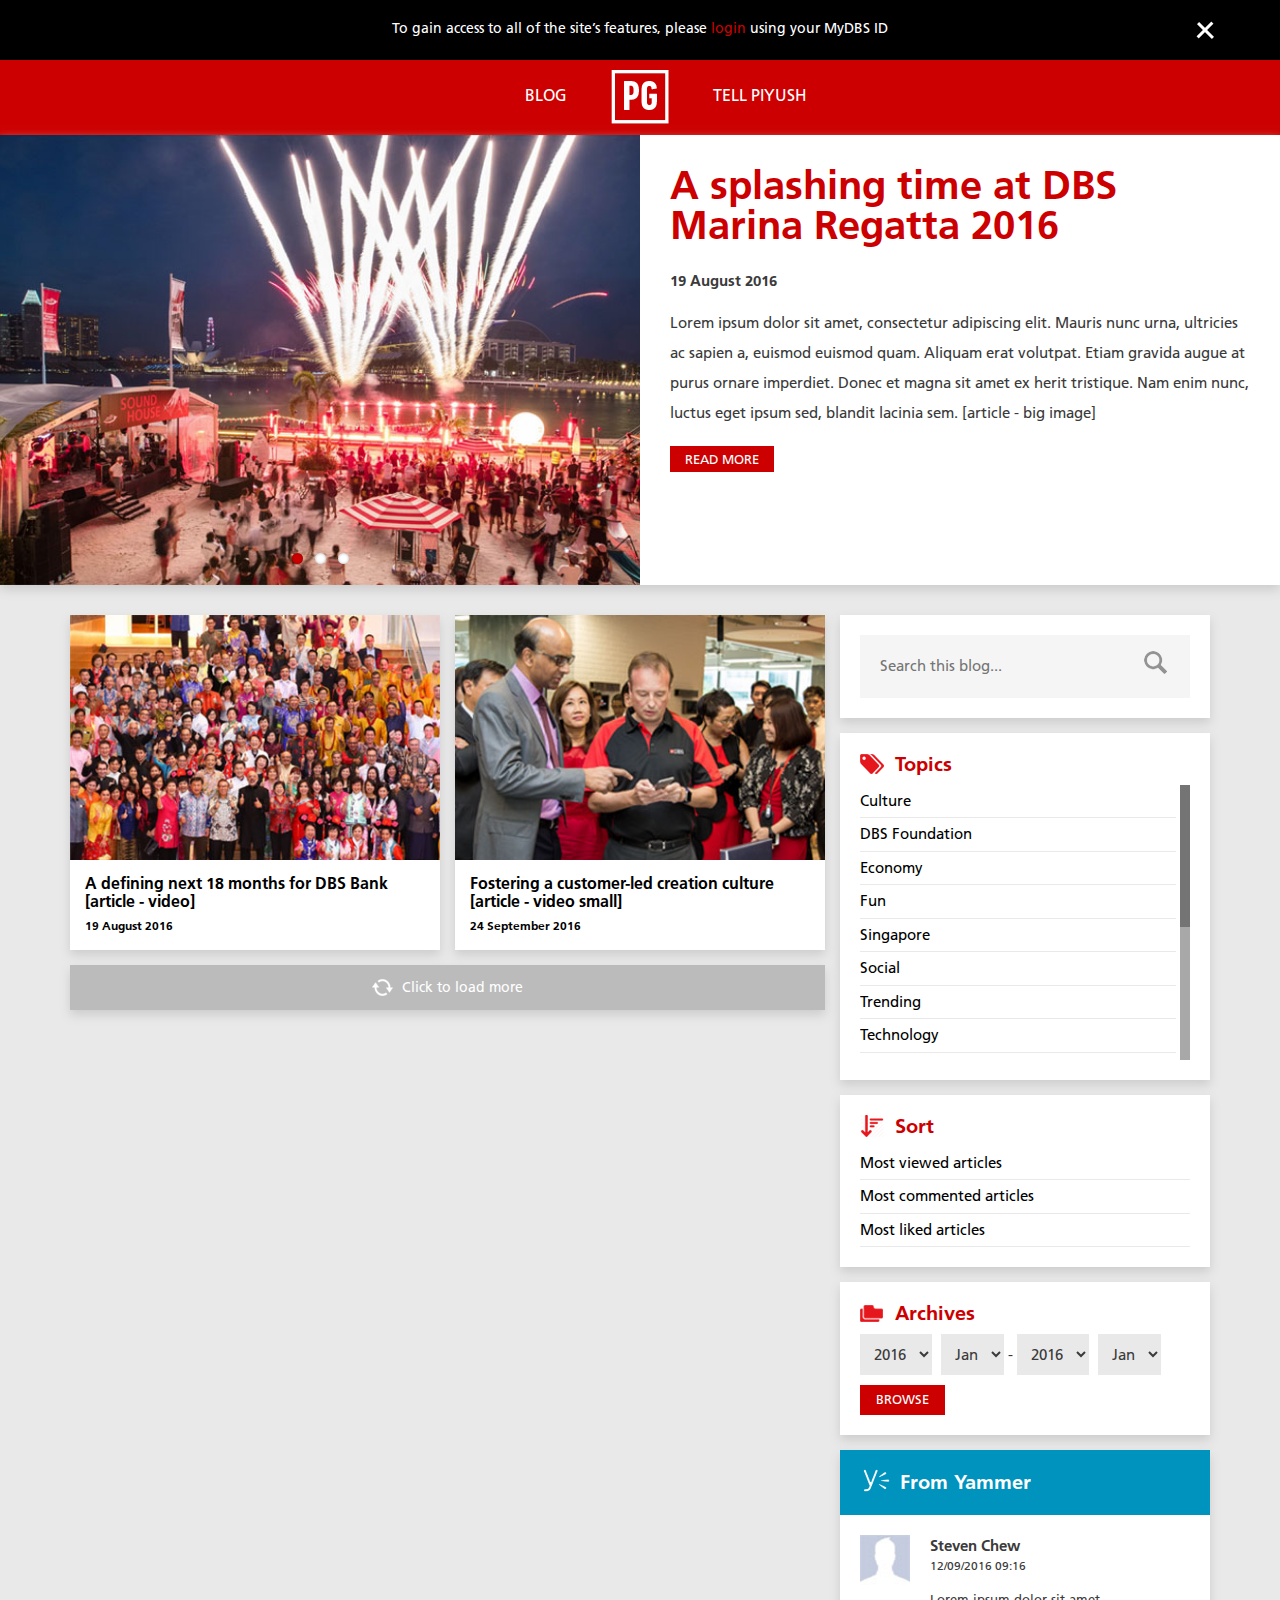
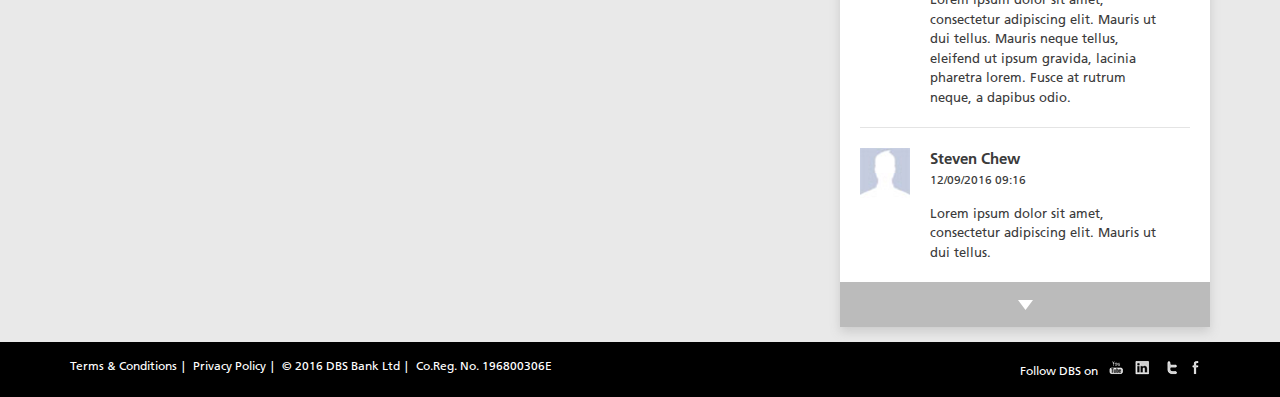
==== commit 6c068d24: "final update" ====
--- a/index.html
+++ b/index.html
@@ -32,9 +32,9 @@
   <div class="container">
     <div class="row">
       <div class="col-md-12">
-        <h2 class="header-left"><span>Blog</span></h2>
-        <a href="index.html" title="PG" class="branding-desktop"><img src="./images/branding.png" alt="PG"/></a>
-        <h2 class="header-right"><a href="#" title="Tell Piyush">Tell Piyush</a></h2>
+        <h2 class="header-left"><a href="http://mydbs.net/Pages/rated-pg/" title="Blog" target="_blank">Blog</a></h2>
+        <span class="branding-desktop"><img src="./images/branding.png" alt="PG"/></span>
+        <h2 class="header-right"><a href="tell-piyush.html" title="Tell Piyush">Tell Piyush</a></h2>
       </div>
     </div>
   </div>
--- a/css/styles.css
+++ b/css/styles.css
@@ -16,6 +16,7 @@
 .post-item.animate .post-item--image img.animate{-webkit-transition:all .7s ease-in-out;-o-transition:all .7s ease-in-out;transition:all .7s ease-in-out;}
 .js-close{background:url(../images/icon-close.png) center 0 no-repeat;height:25px;width:25px;float:right;font-size:0;line-height:0;position:absolute;top: 0;right:0;cursor:pointer;}
 .js-hide{display:none}
+.js-hideImportant{display:none!important}
 
 .button{padding:5px 15px;text-decoration:none;width:110px;font-size:13px;border:none}
 .button:hover{text-decoration:none;color:#fff;background:#a70101}
@@ -36,12 +37,14 @@
 
 .header-main{background:#cc0000;height:75px;color:#fff;text-align:center}
 .header-main .branding-desktop{display:inline-block;margin:10px 40px}
-.header-main h2{display:inline-block;line-height:1.7;margin:0;font-size:16px;text-transform:uppercase;width:100px}
+.header-main h2{display:inline-block;line-height:1.7;margin:0;font-size:16px;text-transform:uppercase;width:100px;font-weight:400}
 .header-main .header-left span{border-bottom:2px solid #fff;}
+.header-main .header-left span.no-underline{border-bottom:0}
 .header-main .header-left{text-align:right}
 .header-main .header-right{text-align:left}
-.header-main .header-right a{color:#fff}
-.header-main .header-right a:hover{border-bottom:2px solid #fff;transition:none}
+.header-main  a, .header-main  a:visited{color:#fff;}
+.header-main  a:hover,
+.header-main .header-right a.menu-active{border-bottom:2px solid #fff;transition:none}
 
 /*******ASIDE*******/
 .box-aside{background:#fff;padding:20px;margin-bottom:15px;}
@@ -140,6 +143,74 @@
 .js-sticky{position:fixed;top:0;background:#fff}
 .js-sticky .box-aside{margin-bottom:0}
 .js-sticky .yammer-discussion{margin-top:0}
+
+/*******TELL PIYUSH*******/
+.post-featured--media.post-featured--comments{margin-bottom:30px}
+.post-featured--banner{position:relative;max-height:319px;overflow:hidden}
+.post-featured--banner:before{content:"";position:absolute;top:0;left:0;z-index:1;background:url(../images/bg-piyush.png) left top no-repeat;width:100%;height:100%}
+.post-featured--banner img{position:relative;top:-80px;height: 100%;width: 105%;max-width: none;}
+
+.post-intro{padding:25px 15px;background:#fff;margin-bottom:15px}
+.post-intro h2{margin-top:0;color:#cc0000;font-weight:bold}
+.post-intro p{margin-bottom:0}
+
+.page-comment--search{background:#fff;padding:8px;margin-bottom:15px;height:72px}
+.page-comment--search.box-search form{height:100%}
+.page-comment--search.box-search .field-search{height:100%}
+.page-comment--search.box-search .field-submit{right:25px;top:25px}
+.page-comment--search ::-webkit-input-placeholder{font-weight:bold;font-size:20px;color:#515151}
+.page-comment--search ::-moz-placeholder{font-weight:bold;font-size:20px;color:#515151} 
+.page-comment--search :-ms-input-placeholder{font-weight:bold;font-size:20px;color:#515151} 
+.page-comment--search :-moz-placeholder{font-weight:bold;font-size:20px;color:#515151} 
+.searchNothing{margin-top:20px;font-size:20px;font-weight:bold}
+
+
+.comment-item--block .commment-item.comment-item-noFooter{height:280px;background:url(../images/bg-pattern-gray.png);overflow:hidden}
+.commment-item--wrap{min-height:300px}
+.commment-item{display:block;background:#fff;color:#000!important;margin-bottom:20px}
+.comment-item--details{background:url(../images/bg-pattern-gray.png);padding:40px 40px 60px 45px}
+.comment-item--block .commment-item.comment-item-Footer .comment-item--details{height:280px;position:relative}
+.comment-item--date{font-size:12px;text-transform:uppercase;margin-bottom:20px;position:relative;padding-top:5px;padding-left:20px}
+.comment-item--date:before{content:"";background:url(../images/icon-speech.png) left center no-repeat;position:absolute;left:-35px;top:0;height:44px;width:44px}
+.comment-item-noFooter .comment-item--date{display:block;height:25px}
+.comment-item--details .more{font-size:14px;line-height:1.5}
+.morecontent span{display: none;}
+.morelink {display: block;font-size:13px;text-decoration:underline;cursor:pointer;display:none}
+.comment-item--footer{padding:10px 10px 5px 10px;display:block;margin-bottom:15px}
+.comment-item--commentlink{padding:10px 10px 10px 40px;font-size:13px;color:#4b4b4b;text-decoration:underline;position:relative;display:inline;margin-right:20px}
+.comment-item--commentlink:before{background:url(../images/icon-pen.png) left center no-repeat;width:12px;height:12px;position:absolute;content:"";left:20px;bottom:15px}
+.comment-item--tagwrap{float:right}
+.comment-item--tagwrap .comment-item--tag span{display:inline-block;font-size:13px;color:#fff;background:#cc0000;padding:5px 15px;border-radius:25px;margin-bottom:5px;margin-left:5px}
+.link-fancybox{display: block;font-size:13px;text-decoration:underline;cursor:pointer;text-align:center;position:absolute;bottom:40px;left:37%;color:#000}
+.link-fancybox:hover{color:#000;text-decoration:underline}
+.commment-item.comment-item-Footer .comment-item--details .link-fancybox{bottom:20px}
+
+.button-loadcomment{color:#3d3d3d;width:100%;margin-bottom:55px;height:45px;cursor:pointer;font-size:14px;text-align:center;line-height:45px}
+.button-loadcomment span{background:url(../images/icon-loadgray.png) left center no-repeat;padding-left:30px}
+
+.page-comment--box{background:#fff;padding:8px;margin-bottom:15px;height:72px}
+.page-comment--box select{background-color:#f2f2f2;font-size:18px;font-weight:bold;margin-right:5px;border:none}
+.page-comment--subject{background:url(../images/icon-topic.png) 10px center no-repeat #f2f2f2;width:280px;height:100%;text-indent:40px}
+.page-comment--sort{background:url(../images/icon-sort.png) 10px center no-repeat #f2f2f2;width:180px;height:100%;text-indent:40px}
+.page-comment--keywords{background:url(../images/icon-popular.png) 10px center no-repeat #f2f2f2;width:260px;height:100%;text-indent:40px}
+.page-comment--archives{background:url(../images/icon-archive.png) 10px center no-repeat #f2f2f2;width:200px;height:100%;text-indent:40px}
+.page-comment--box .page-comment--search{width:170px;font-size:20px;font-weight:bold;float:right;box-shadow:none!important;padding:0;height:auto}
+.page-comment--search .field-search{background:#f5f5f5;width:100%;padding:13px ;border:none;position:relative}
+.page-comment--search .field-submit{position:absolute;right:30px;top:25px;background:url(../images/icon-search.png) center center no-repeat;height:25px;width:40px;font-size:0;line-height:0;border:none}
+.icon-clear{position:absolute;right: 67px;top: 27px;color:#929292;font-size: 25px;cursor: pointer;background:url(../images/icon-close-gray.png) center center no-repeat;height:20px;width:20px}
+
+
+.modal-comment .comment-item--footer{margin-bottom:0}
+.comment-modal--comments{border-top:2px solid #f2eeee;padding:20px}
+.comment-modal--piyush{background:url(../images/icon-piyush.png) left center no-repeat;font-weight:bold;font-size:12px;height:55px;padding-left: 60px;line-height: 45px;}
+.comment-modal--commentMain{padding:10px 20px}
+.comment-icon--reply{background:url(../images/icon-pen.png) left center no-repeat;padding-left:20px;margin-left:20px;font-size:13px;text-decoration:underline}
+.comment-modal--otherComments{border-top:1px solid #f2eeee;}
+.comment-modal--otherWrap{margin-left:40px;background:#f3f3f3;padding:20px}
+.comment-modal--otherWrap .comment-icon--reply{margin:0}
+.comment-item--nomargin{margin-bottom:0}
+.modal-comment .commment-item a{color:#000;text-decoration:underline}
+.js-pgBlog .fancybox-close{background-image:url(../images/icon-close-gray.png)!important}
 /*******REUSABLE*******/
 .post-item{background:#fff;position:relative;height:335px;margin-bottom:15px;display:block;color:#000;text-decoration:none;position:relative;}
 .post-item:hover{background:#cc0000;color:#fff;text-decoration:none;}
@@ -151,7 +222,6 @@
 .post-item--data strong{font-size:12px;position:absolute;bottom: 15px;left: 15px;}
 .post-item--data .seen-on{font-size:12px;position:absolute;bottom: 15px;right:15px}
 .seen-linkedin{background:url(../images/icon-linkedin.png) right center no-repeat;padding-right:20px}
-
 
 .post-item.post-item--noimage .post-item--image{display:none}
 .post-item.post-item--noimage h3{font-size:35px;height:230px;font-weight:normal;vertical-align: middle;display: table-cell;}
@@ -226,11 +296,36 @@
 .box-aside, .js-aside, .post-item{box-shadow: 0px 5px 10px #cccccc;}
 .post-item:hover{-webkit-transform: translate(-5px, -5px); transform: translate(-5px, -5px);box-shadow:5px 5px 5px #ccc}
 
-.post-article, .button-load, .post-main{box-shadow: 0px 5px 10px #cccccc;}
+.post-intro, .post-article, .button-load, .post-main, .page-comment--search, .commment-item{box-shadow: 0px 5px 10px #cccccc;}
+
+@media all and (-ms-high-contrast: none), (-ms-high-contrast: active) {
+  .page-comment--box select{padding-left:40px}
+  .ie-removeItem .showless{display:none}
+}
 /*******RESPONSIVE*******/
+@media only screen and (max-width : 1350px) {
+  .post-featured--banner {height:300px}
+  .post-featured--banner img{width: 110%;height:auto}
+}
 @media only screen and (max-width : 1200px) {
   .post-main--image{background-size:cover}
   .box-archive--date select{padding: 10px 2px;}
+  .page-comment--box select{font-size:16px}
+  .page-comment--subject{width:25%;}
+  .page-comment--sort{width:15%;}
+  .page-comment--keywords{width:23%;}
+  .page-comment--archives{width:18%;}
+  .page-comment--box .page-comment--search{width:15%;}
+  .page-comment--search ::-webkit-input-placeholder{font-size:16px}
+  .page-comment--search ::-moz-placeholder{font-size:16px}
+  .page-comment--search :-ms-input-placeholder{font-size:16px}
+  .page-comment--search :-moz-placeholder{font-size:16px}
+  .comment-item--tagwrap{display:block;clear:both;float:none;margin-left:20px;margin-top:10px}
+  .post-featured--banner img{height: auto;width: 140%;max-width: none}
+
+}
+@media only screen and (min-width : 993px) and (max-width : 1199px) {
+.comment-item--block .commment-item.comment-item-noFooter {height:280px}
 }
 @media only screen and (max-width : 992px) {
   .post-main .carousel-wrap{height:300px!important}
@@ -249,6 +344,17 @@
   .container{margin-left:0;margin-right:0;padding-left:0;padding-right:0;width:100%}
   .row{margin-left:0;margin-right:0}
   .col-md-8, .col-md-6, .col-md-4{padding-left:0;padding-right:0}
+  .page-comment--box{font-size:14px}
+  .page-comment--search ::-webkit-input-placeholder{font-size:14px}
+  .page-comment--search ::-moz-placeholder{font-size:14px}
+  .page-comment--search :-ms-input-placeholder{font-size:14px}
+  .page-comment--search :-moz-placeholder{font-size:14px}
+  .page-comment--subject{width:22%;}
+  .page-comment--sort{width:15%;}
+  .page-comment--keywords{width:25%;}
+  .page-comment--archives{width:18%;}
+  .page-comment--box .page-comment--search{width:15%;}
+  .post-featured--banner{height:225px}
 }
 @media only screen and (max-width : 768px) {
   .login-header{font-size:14px;}
@@ -271,8 +377,17 @@
   .title-interest{font-size:20px}
   .media-small{position:relative;width:auto!important}
   .post-article--imageSmall{margin-top:0!important;opacity:1!important}
+  .post-featured--banner:before{background-size:70%}
   footer{font-size:9px}
   footer .footer-right span{padding-top:10px}
+  .page-comment--box{height:auto}
+  .page-comment--box select{width:100%;padding-top:10px;padding-bottom:10px;margin-bottom:10px}
+  .page-comment--box .page-comment--search{width:100%;float:none;display:block;clear:both;margin-bottom:0;position:relative;}
+  .page-comment--search .field-submit{right:0;top:12px}
+  .post-featured--banner{height:225px}
+}
+@media only screen and (max-width : 768px) {
+.post-featured--banner{height:175px}
 }
 @media only screen and (max-width : 480px) {
   .login-header .js-close{top: 4px;}
@@ -280,4 +395,12 @@
   .header-main .branding-desktop{margin:10px 20px}
   .header-main h2{font-size:14px;width:90px}
   footer{font-size:8px}
-}+  .post-featured--banner img{top:-40px}
+  .post-featured--banner{height:130px}
+}
+@media only screen and (max-width : 380px) {
+  .post-featured--banner img{top:-20px}
+  .post-featured--banner{height:100px}
+}
+
+.comment-item--date {height:25px}